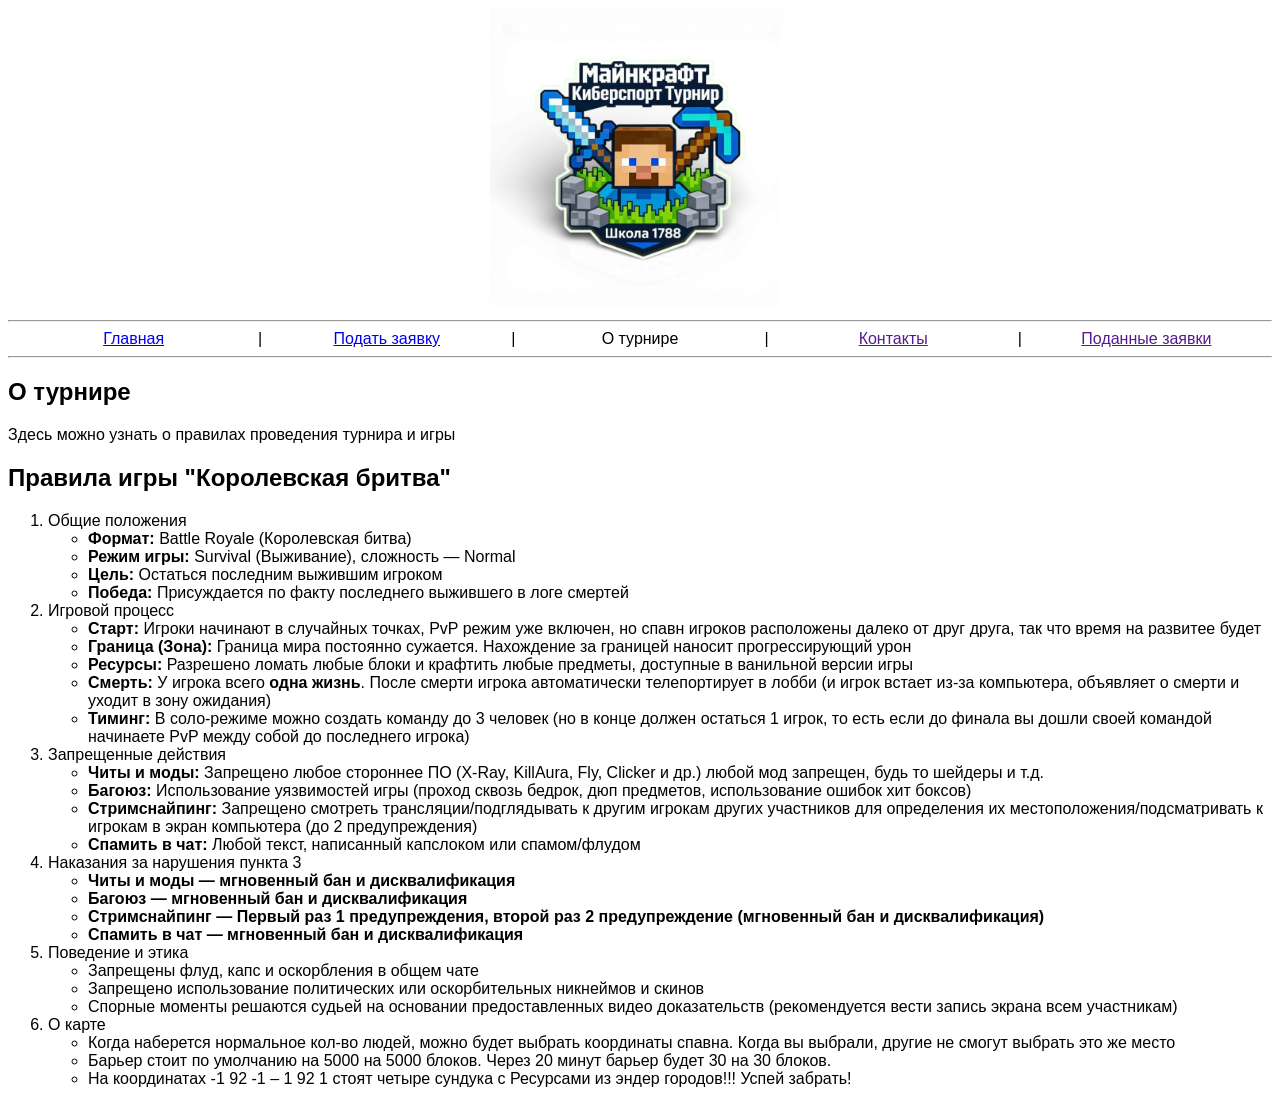
==== about.html @ fa240c8b "Add files via upload" ====
<!DOCTYPE html>
<html lang="ru">
	<head>
		<meta charset="UTF-8">
		<title>О турнире</title>
		<link rel="stylesheet" href="styles.css">
	</head>
	<body>
		<div style="text-align:center;"><img src="logo.png" width="300"></div>
		<hr>
		<nav>
			<a class="other-a" href="index.html">Главная</a> | <a class="other-a" href="register.html">Подать заявку</a> | <a class="other-a">О турнире</a> | <a class="other-a" href="">Контакты</a> | <a class="other-a" href="">Поданные заявки</a>
		</nav>
		<hr>
		<section>
			<h1>О турнире</h1>
			<p>Здесь можно узнать о правилах проведения турнира и игры</p>
			<h2>Правила игры "Королевская бритва"</h2>
			<ol>
				<li>Общие положения</li>
				<ul>
					<li><b>Формат: </b>Battle Royale (Королевская битва)</li>
					<li><b>Режим игры: </b>Survival (Выживание), сложность &mdash; Normal</li>
					<li><b>Цель: </b>Остаться последним выжившим игроком</li>
					<li><b>Победа: </b>Присуждается по факту последнего выжившего в логе смертей</li>
				</ul>
				<li>Игровой процесс</li>
				<ul>
					<li><b>Старт:</b> Игроки начинают в случайных точках, PvP режим уже включен, но спавн игроков расположены далеко от друг друга, так что время на развитее будет</li>
					<li><b>Граница (Зона):</b> Граница мира постоянно сужается. Нахождение за границей наносит прогрессирующий урон</li>
					<li><b>Ресурсы:</b> Разрешено ломать любые блоки и крафтить любые предметы, доступные в ванильной версии игры</li>
					<li><b>Смерть:</b> У игрока всего <b>одна жизнь</b>. После смерти игрока автоматически телепортирует в лобби (и игрок встает из-за компьютера, объявляет о смерти и уходит в зону ожидания)</li>
					<li><b>Тиминг:</b> В соло-режиме можно создать команду до 3 человек (но в конце должен остаться 1 игрок, то есть если до финала вы дошли своей командой начинаете PvP между собой до последнего игрока)</li>
				</ul>
				<li>Запрещенные действия</li>
				<ul>
					<li><b>Читы и моды: </b>Запрещено любое стороннее ПО (X-Ray, KillAura, Fly, Clicker и др.) любой мод запрещен, будь то шейдеры и т.д.</li>
					<li><b>Багоюз: </b>Использование уязвимостей игры (проход сквозь бедрок, дюп предметов, использование ошибок хит боксов)</li>
					<li><b>Стримснайпинг: </b>Запрещено смотреть трансляции/подглядывать к другим игрокам других участников для определения их местоположения/подсматривать к игрокам в экран компьютера (до 2 предупреждения)</li>
					<li><b>Спамить в чат: </b>Любой текст, написанный капслоком или спамом/флудом</li>
				</ul>
				<li>Наказания за нарушения пункта 3</li>
				<ul>
					<li><b>Читы и моды &mdash; мгновенный бан и дисквалификация</b></li>
					<li><b>Багоюз &mdash; мгновенный бан и дисквалификация</b></li>
					<li><b>Стримснайпинг &mdash; Первый раз 1 предупреждения, второй раз 2 предупреждение (мгновенный бан и дисквалификация)</b></li>
					<li><b>Спамить в чат &mdash; мгновенный бан и дисквалификация</b></li>
				</ul>
				<li>Поведение и этика</li>
				<ul>
					<li>Запрещены флуд, капс и оскорбления в общем чате</li>
					<li>Запрещено использование политических или оскорбительных никнеймов и скинов</li>
					<li>Спорные моменты решаются судьей на основании предоставленных видео доказательств (рекомендуется вести запись экрана всем участникам)</li>
				</ul>
				<li>О карте</li>
				<ul>
					<li>Когда наберется нормальное кол-во людей, можно будет выбрать координаты спавна. Когда вы выбрали, другие не смогут выбрать это же место</li>
					<li>Барьер стоит по умолчанию на 5000 на 5000 блоков. Через 20 минут барьер будет 30 на 30 блоков.</li>
					<li>На координатах -1 92 -1 &ndash; 1 92 1 стоят четыре сундука с Ресурсами из эндер городов!!! Успей забрать!</li>
				</ul>
			</ol>
		</section>
	</body>
</html>
---- styles.css ----
* {
	/*border: 1px solid;*/
	font-family: Arial;
}
			
nav {
	text-align: center;
}
.other-a {
	display: inline-block;
	width: 19%;
}
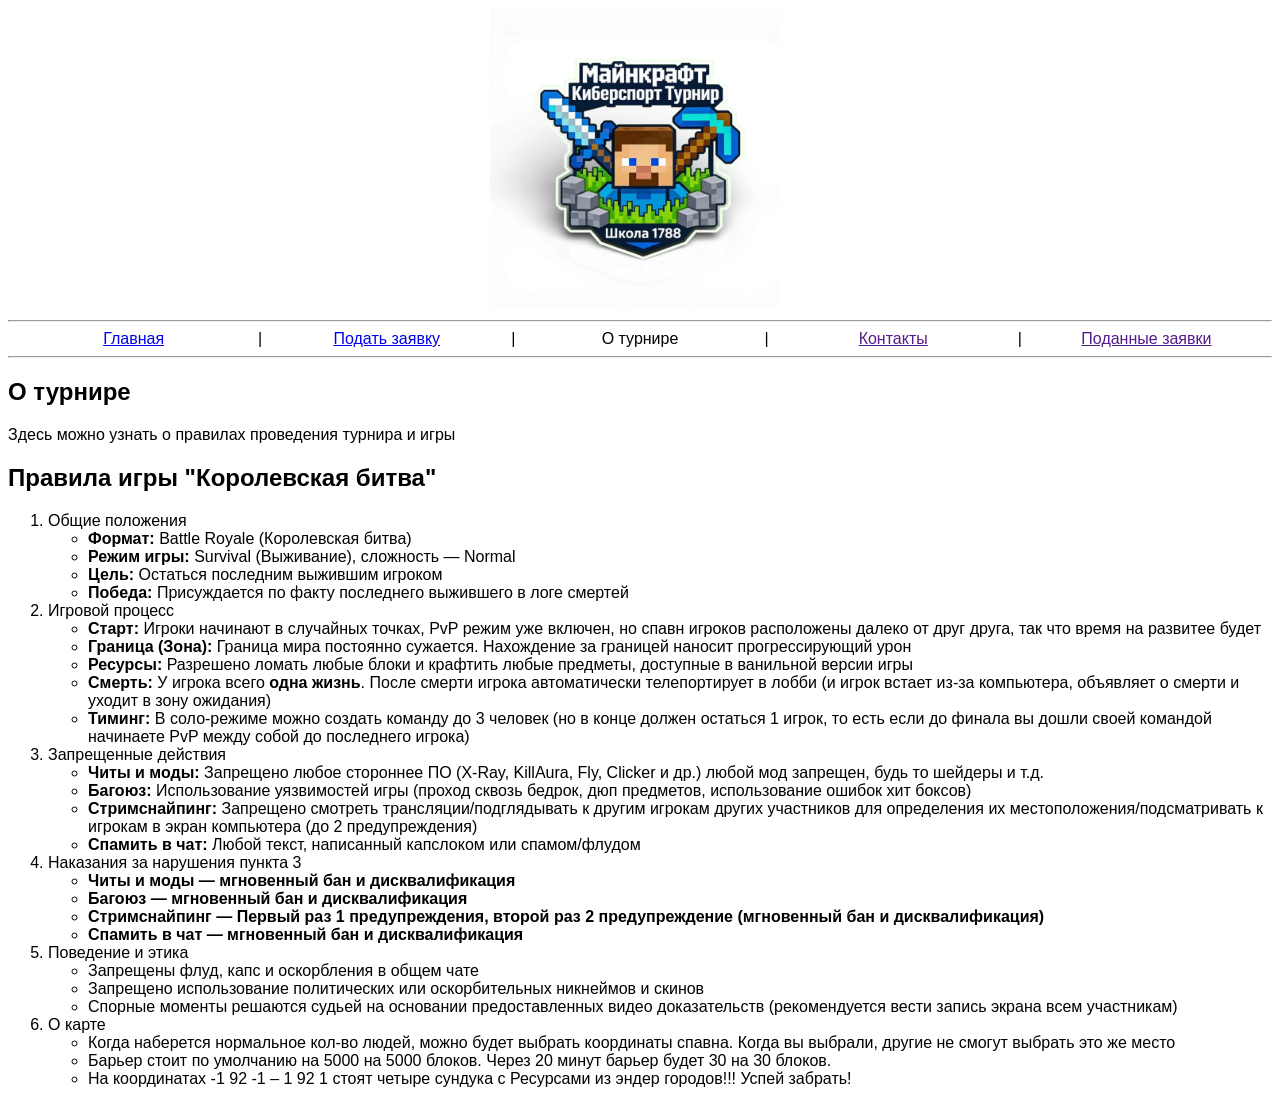
==== commit 807748d4: "Add files via upload" ====
--- a/about.html
+++ b/about.html
@@ -15,7 +15,7 @@
 		<section>
 			<h1>О турнире</h1>
 			<p>Здесь можно узнать о правилах проведения турнира и игры</p>
-			<h2>Правила игры "Королевская бритва"</h2>
+			<h2>Правила игры "Королевская битва"</h2>
 			<ol>
 				<li>Общие положения</li>
 				<ul>
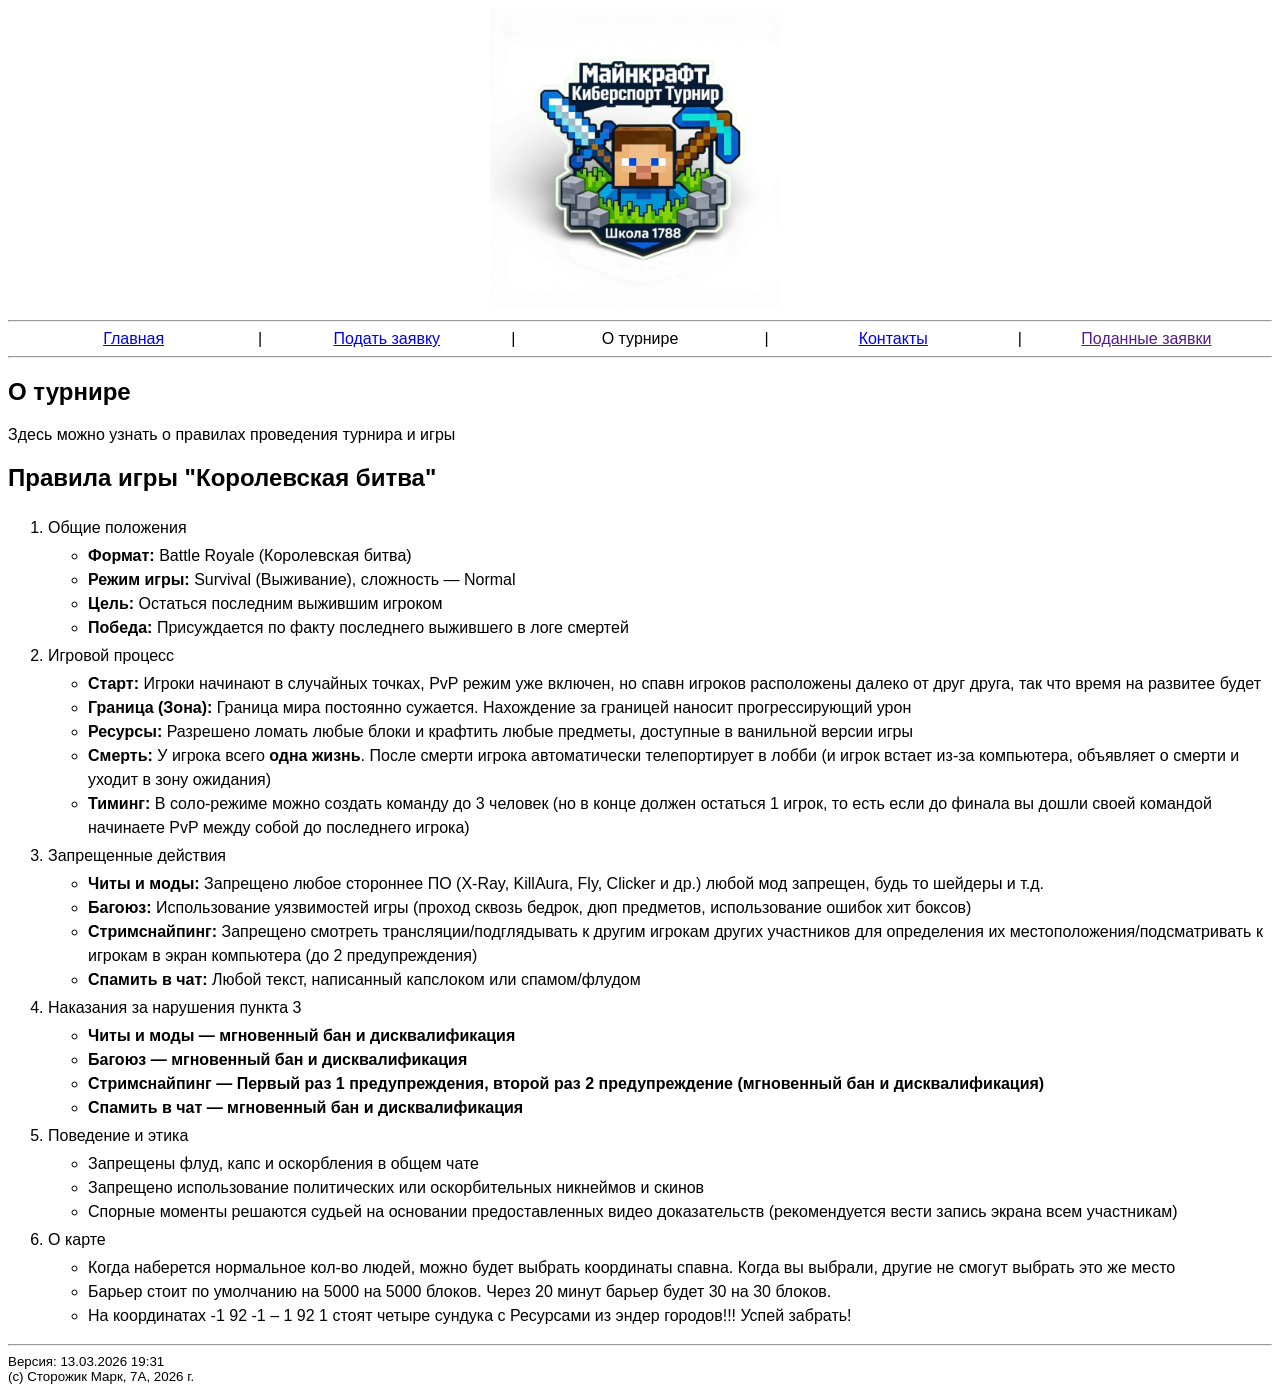
==== commit 76e2179a: "Add files via upload" ====
--- a/about.html
+++ b/about.html
@@ -4,12 +4,20 @@
 		<meta charset="UTF-8">
 		<title>О турнире</title>
 		<link rel="stylesheet" href="styles.css">
+		<style>
+			ol li {
+				line-height: 2.0;
+			}
+			ul li {
+				line-height: 1.5;
+			}
+		</style>
 	</head>
 	<body>
 		<div style="text-align:center;"><img src="logo.png" width="300"></div>
 		<hr>
 		<nav>
-			<a class="other-a" href="index.html">Главная</a> | <a class="other-a" href="register.html">Подать заявку</a> | <a class="other-a">О турнире</a> | <a class="other-a" href="">Контакты</a> | <a class="other-a" href="">Поданные заявки</a>
+			<a class="other-a" href="index.html">Главная</a> | <a class="other-a" href="register.html">Подать заявку</a> | <a class="other-a">О турнире</a> | <a class="other-a" href="contacts.html">Контакты</a> | <a class="other-a" href="">Поданные заявки</a>
 		</nav>
 		<hr>
 		<section>
@@ -60,5 +68,10 @@
 				</ul>
 			</ol>
 		</section>
+		<hr>
+		<footer>
+			Версия: 13.03.2026 19:31<br>
+			(c) Сторожик Марк, 7А, 2026 г.
+		</footer>
 	</body>
 </html>
--- a/styles.css
+++ b/styles.css
@@ -10,4 +10,7 @@
 	display: inline-block;
 	width: 19%;
 }
+footer {
+	font-size: 10pt;
+}
 
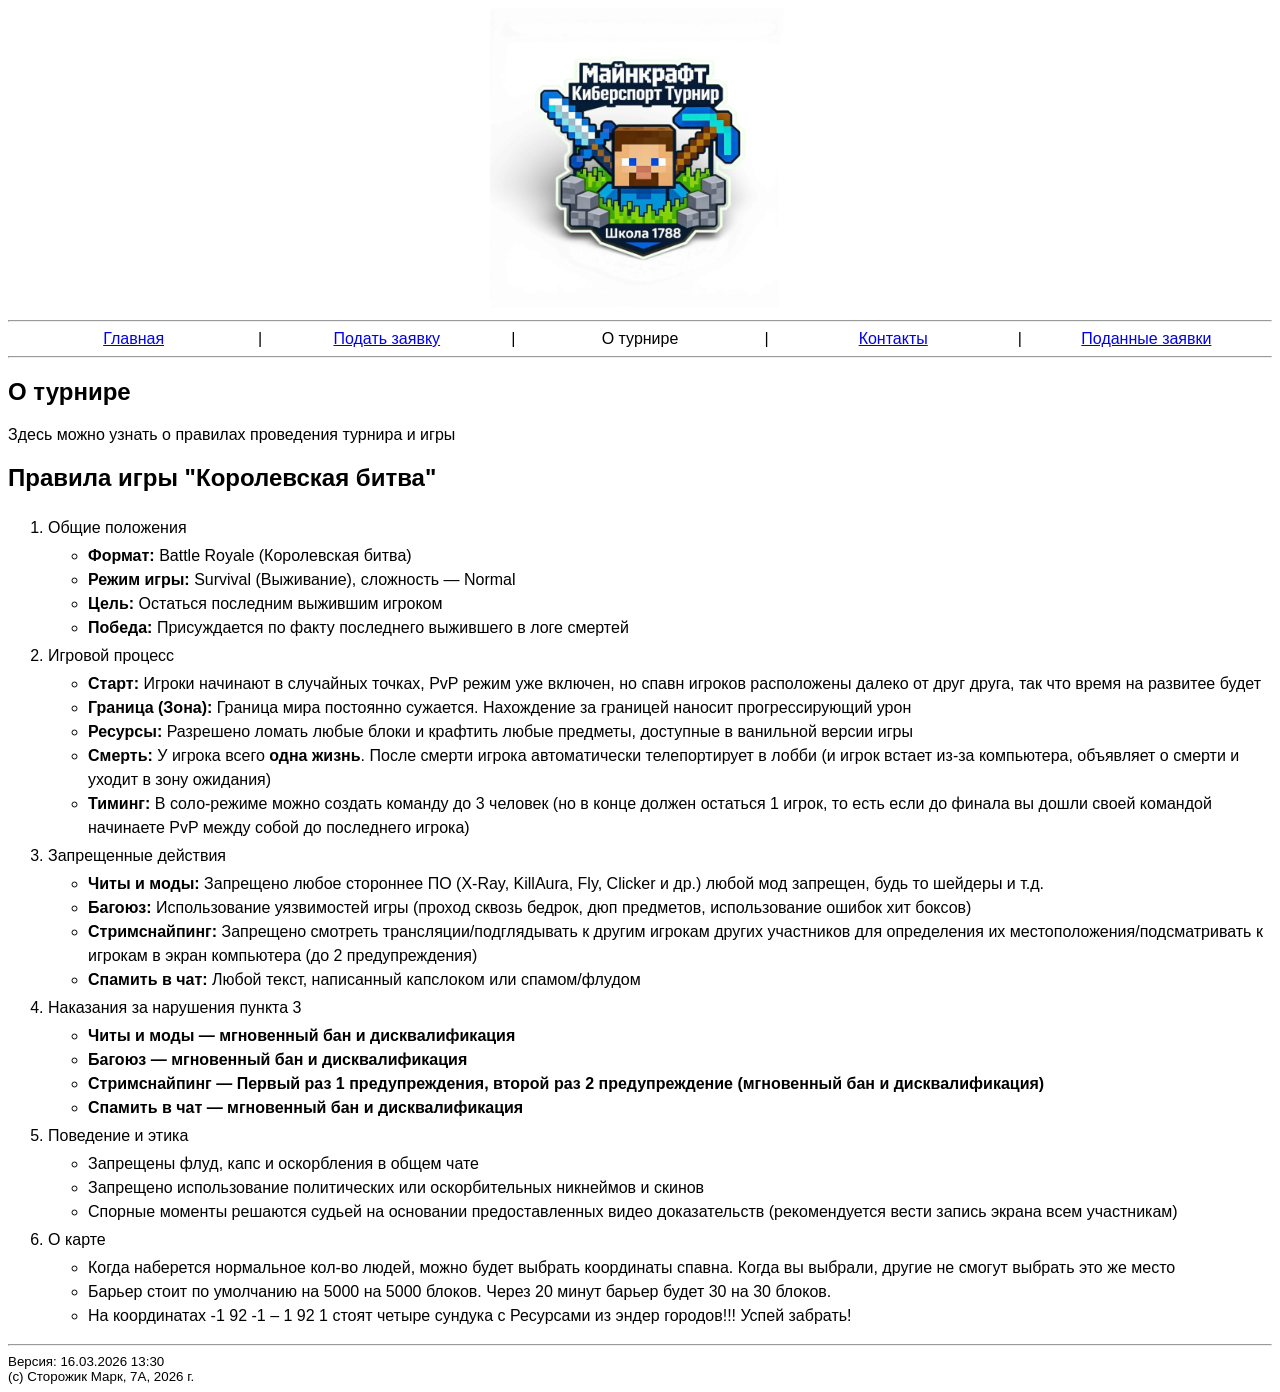
==== commit 916dcb60: "Add files via upload" ====
--- a/about.html
+++ b/about.html
@@ -17,7 +17,7 @@
 		<div style="text-align:center;"><img src="logo.png" width="300"></div>
 		<hr>
 		<nav>
-			<a class="other-a" href="index.html">Главная</a> | <a class="other-a" href="register.html">Подать заявку</a> | <a class="other-a">О турнире</a> | <a class="other-a" href="contacts.html">Контакты</a> | <a class="other-a" href="">Поданные заявки</a>
+			<a class="other-a" href="index.html">Главная</a> | <a class="other-a" href="register.html">Подать заявку</a> | <a class="other-a">О турнире</a> | <a class="other-a" href="contacts.html">Контакты</a> | <a class="other-a" href="zayavki.html">Поданные заявки</a>
 		</nav>
 		<hr>
 		<section>
@@ -70,7 +70,7 @@
 		</section>
 		<hr>
 		<footer>
-			Версия: 13.03.2026 19:31<br>
+			Версия: 16.03.2026 13:30<br>
 			(c) Сторожик Марк, 7А, 2026 г.
 		</footer>
 	</body>
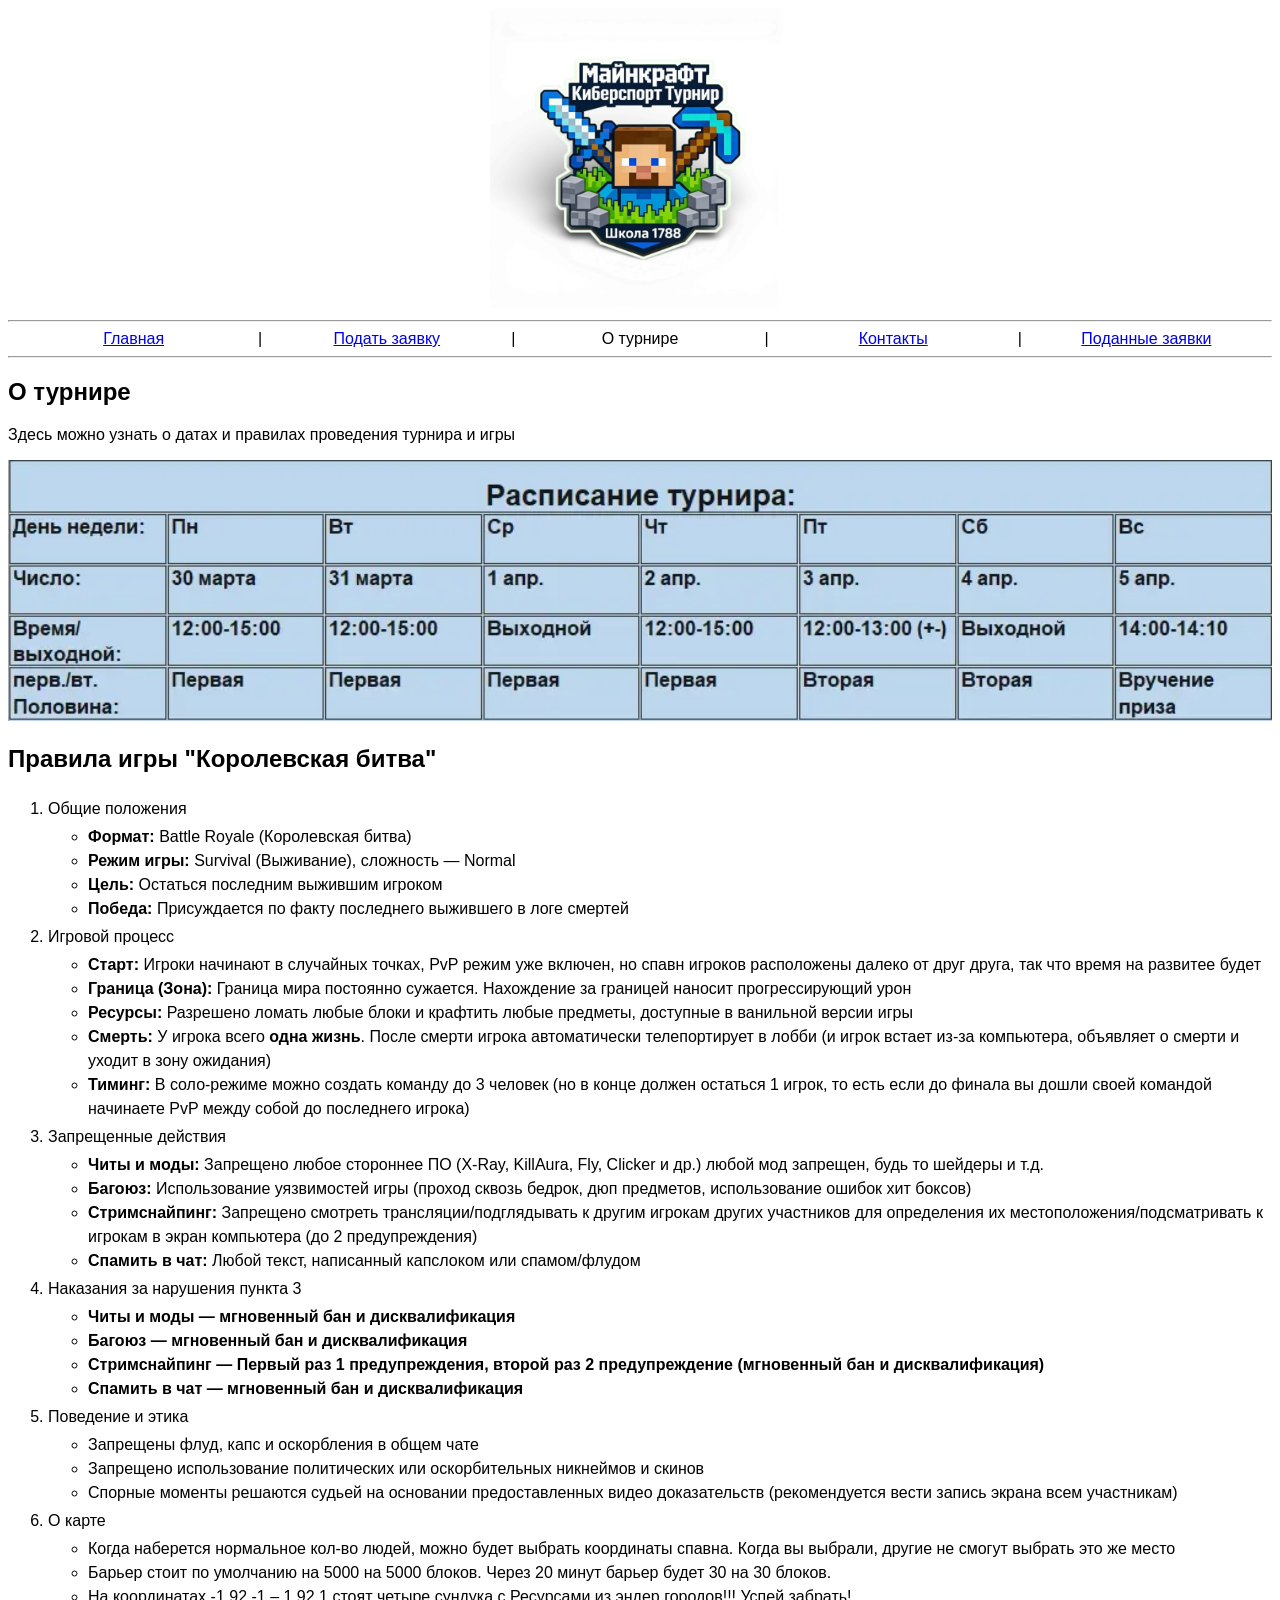
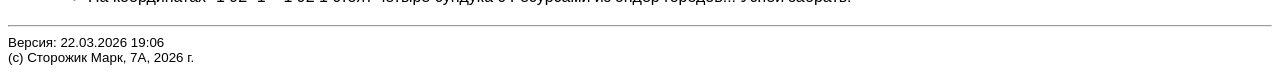
==== commit dba25495: "Add files via upload" ====
--- a/about.html
+++ b/about.html
@@ -22,7 +22,8 @@
 		<hr>
 		<section>
 			<h1>О турнире</h1>
-			<p>Здесь можно узнать о правилах проведения турнира и игры</p>
+			<p>Здесь можно узнать о датах и правилах проведения турнира и игры</p>
+			<img src="attachment.png" width="100%">
 			<h2>Правила игры "Королевская битва"</h2>
 			<ol>
 				<li>Общие положения</li>
@@ -70,7 +71,7 @@
 		</section>
 		<hr>
 		<footer>
-			Версия: 16.03.2026 13:30<br>
+			Версия: 22.03.2026 19:06<br>
 			(c) Сторожик Марк, 7А, 2026 г.
 		</footer>
 	</body>
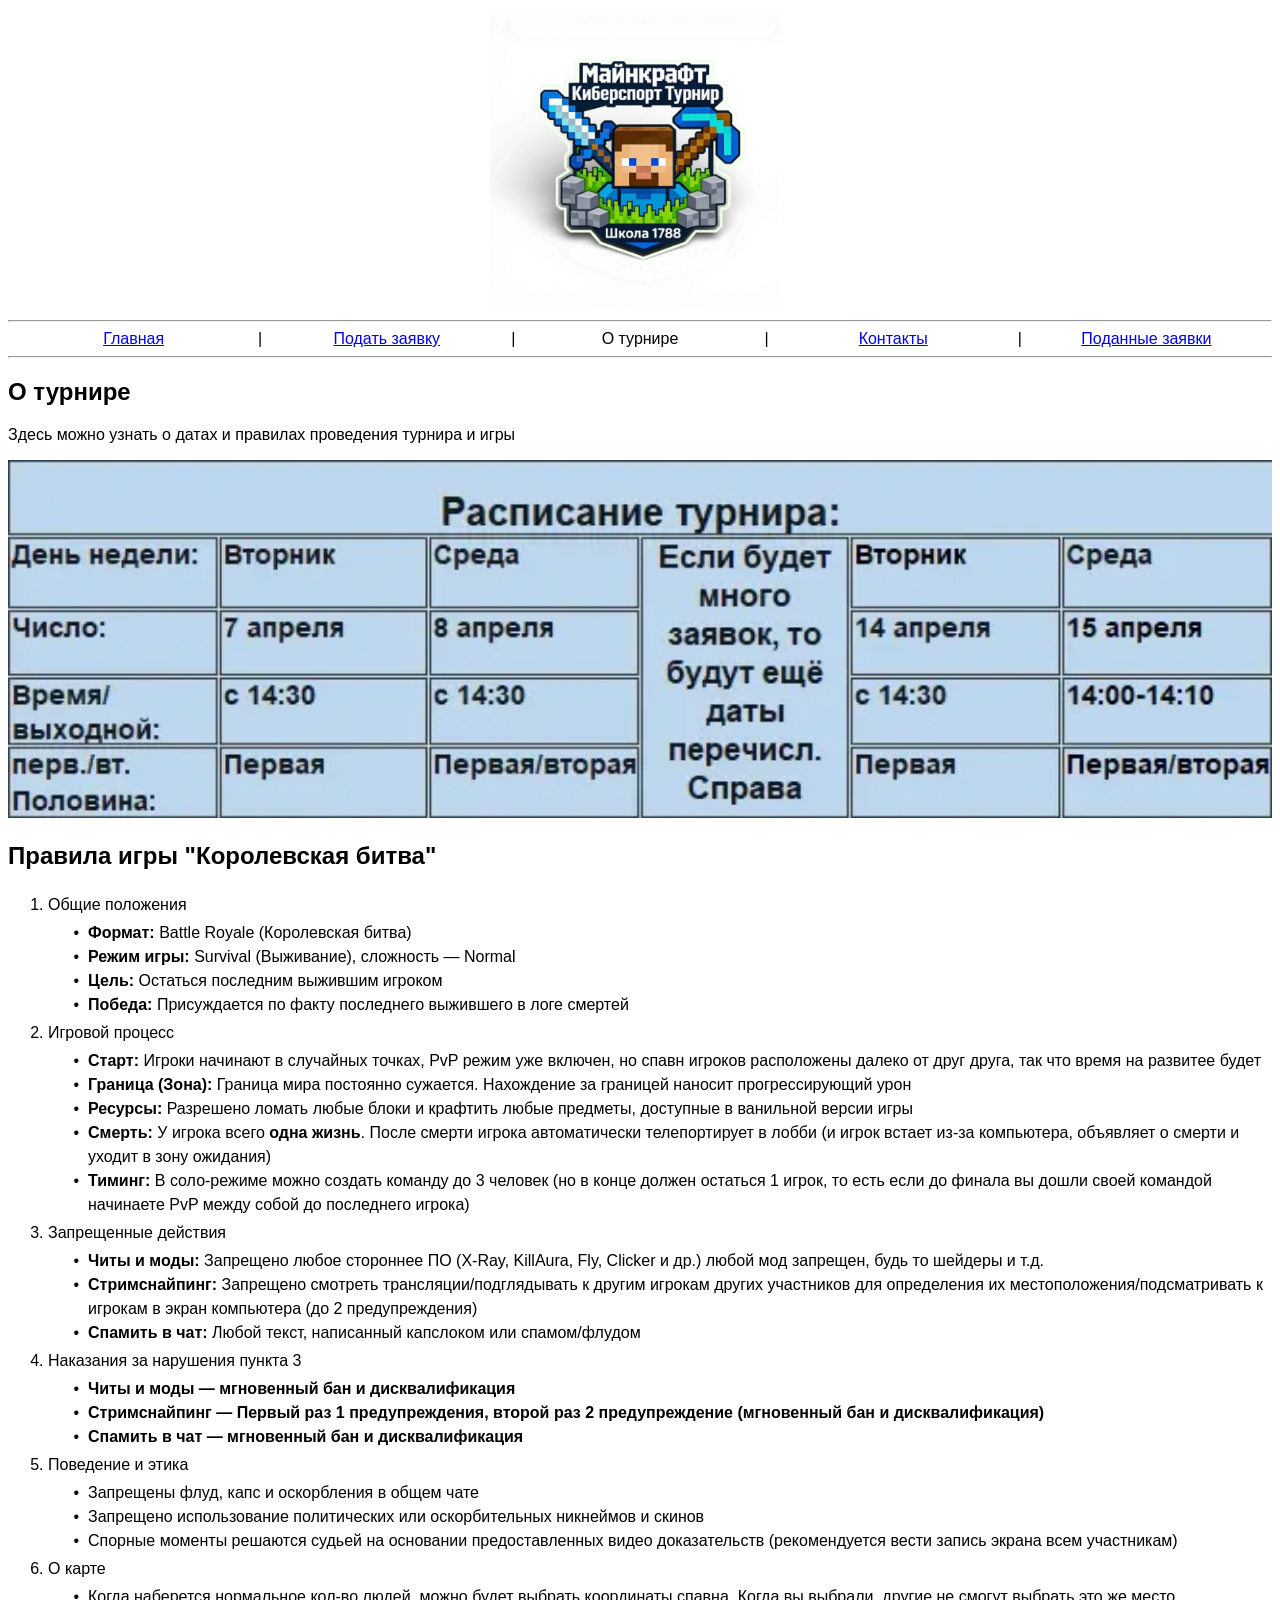
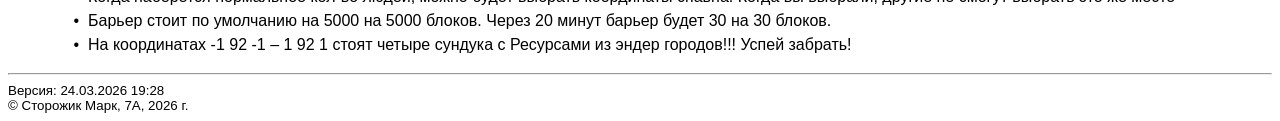
==== commit 863f6330: "Add files via upload" ====
--- a/about.html
+++ b/about.html
@@ -10,6 +10,9 @@
 			}
 			ul li {
 				line-height: 1.5;
+			}
+			ul li::marker {
+				content: "•  ";
 			}
 		</style>
 	</head>
@@ -44,14 +47,12 @@
 				<li>Запрещенные действия</li>
 				<ul>
 					<li><b>Читы и моды: </b>Запрещено любое стороннее ПО (X-Ray, KillAura, Fly, Clicker и др.) любой мод запрещен, будь то шейдеры и т.д.</li>
-					<li><b>Багоюз: </b>Использование уязвимостей игры (проход сквозь бедрок, дюп предметов, использование ошибок хит боксов)</li>
 					<li><b>Стримснайпинг: </b>Запрещено смотреть трансляции/подглядывать к другим игрокам других участников для определения их местоположения/подсматривать к игрокам в экран компьютера (до 2 предупреждения)</li>
 					<li><b>Спамить в чат: </b>Любой текст, написанный капслоком или спамом/флудом</li>
 				</ul>
 				<li>Наказания за нарушения пункта 3</li>
 				<ul>
 					<li><b>Читы и моды &mdash; мгновенный бан и дисквалификация</b></li>
-					<li><b>Багоюз &mdash; мгновенный бан и дисквалификация</b></li>
 					<li><b>Стримснайпинг &mdash; Первый раз 1 предупреждения, второй раз 2 предупреждение (мгновенный бан и дисквалификация)</b></li>
 					<li><b>Спамить в чат &mdash; мгновенный бан и дисквалификация</b></li>
 				</ul>
@@ -71,8 +72,8 @@
 		</section>
 		<hr>
 		<footer>
-			Версия: 22.03.2026 19:06<br>
-			(c) Сторожик Марк, 7А, 2026 г.
+			Версия: 24.03.2026 19:28<br>
+			© Сторожик Марк, 7А, 2026 г.
 		</footer>
 	</body>
 </html>
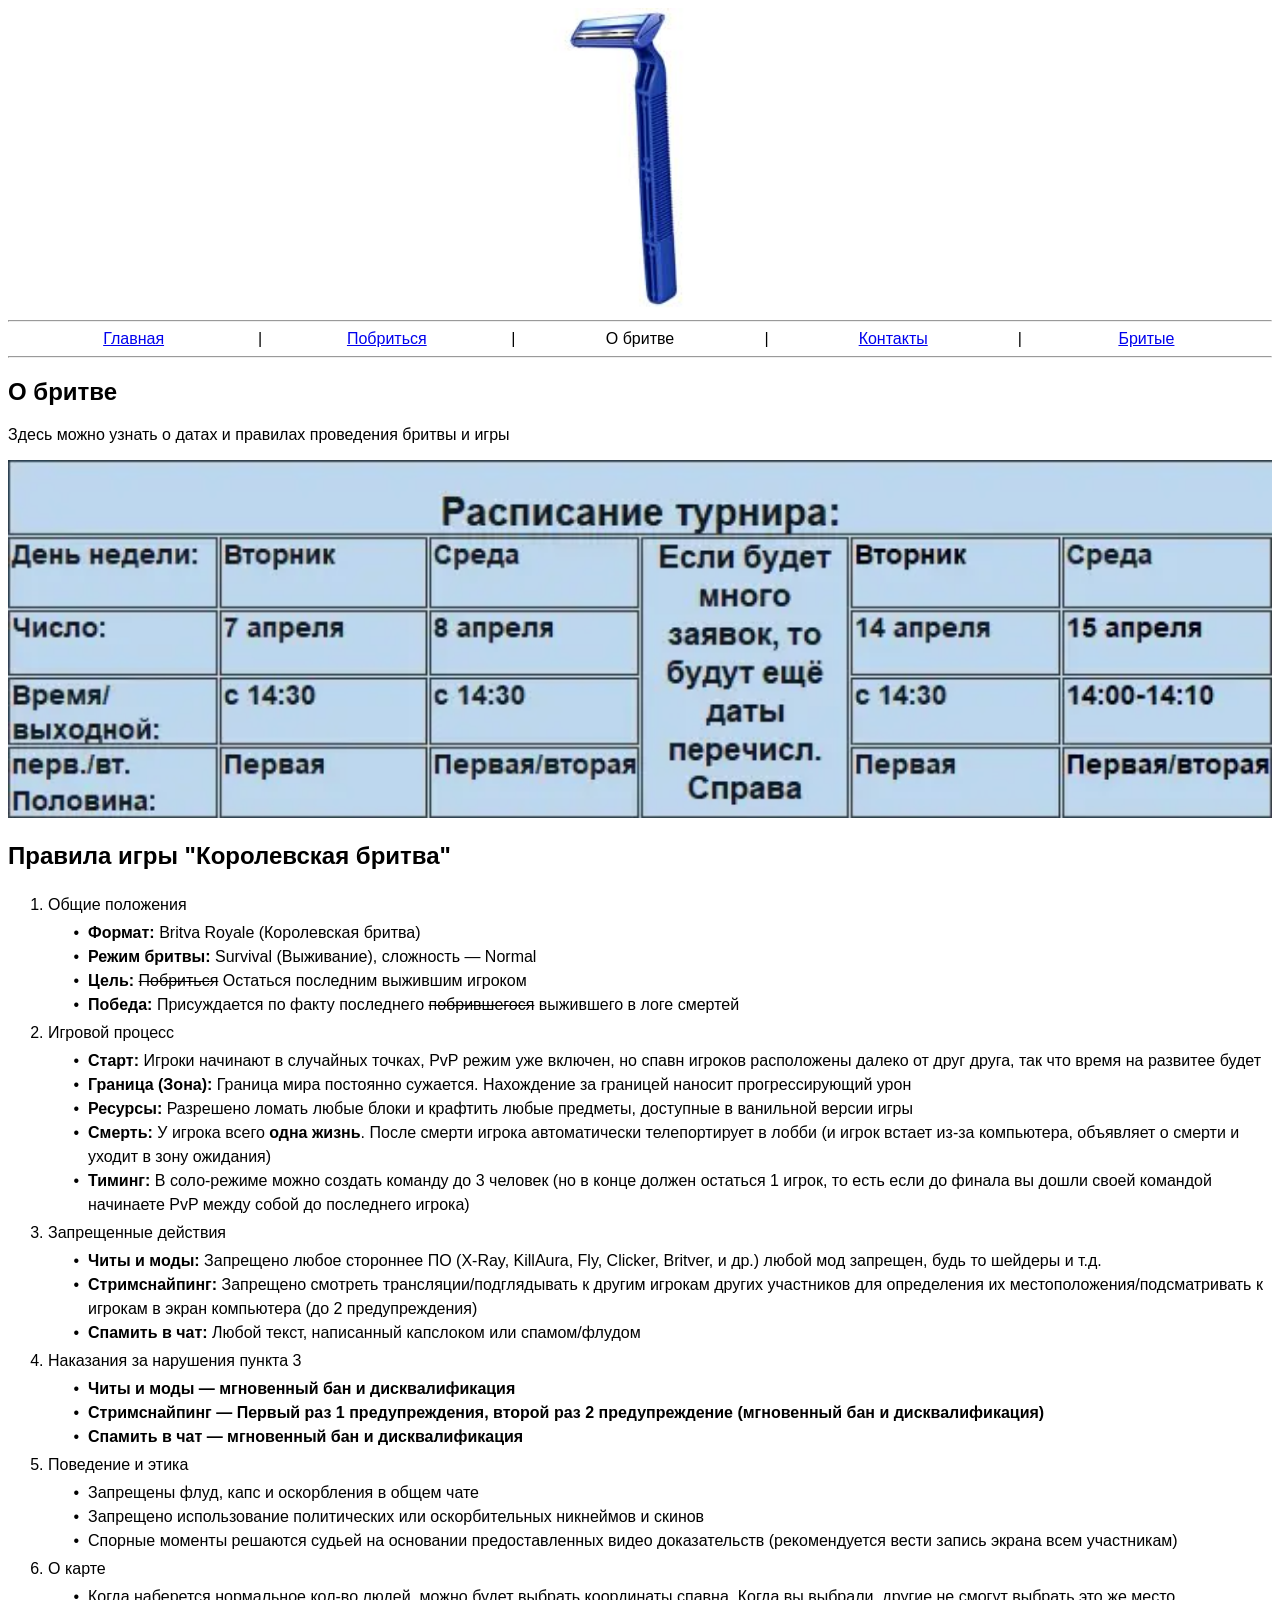
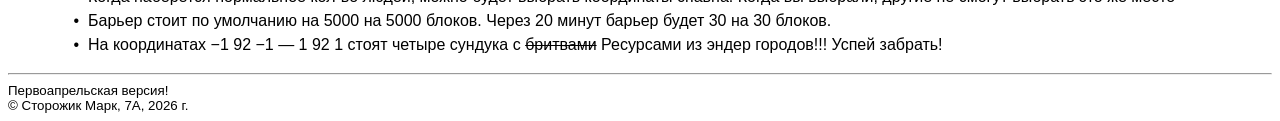
==== commit 7def5dac: "Add files via upload" ====
--- a/about.html
+++ b/about.html
@@ -20,21 +20,21 @@
 		<div style="text-align:center;"><img src="logo.png" width="300"></div>
 		<hr>
 		<nav>
-			<a class="other-a" href="index.html">Главная</a> | <a class="other-a" href="register.html">Подать заявку</a> | <a class="other-a">О турнире</a> | <a class="other-a" href="contacts.html">Контакты</a> | <a class="other-a" href="zayavki.html">Поданные заявки</a>
+			<a class="other-a" href="index.html">Главная</a> | <a class="other-a" href="register.html">Побриться</a> | <a class="other-a">О бритве</a> | <a class="other-a" href="contacts.html">Контакты</a> | <a class="other-a" href="zayavki.html">Бритые</a>
 		</nav>
 		<hr>
 		<section>
-			<h1>О турнире</h1>
-			<p>Здесь можно узнать о датах и правилах проведения турнира и игры</p>
+			<h1>О бритве</h1>
+			<p>Здесь можно узнать о датах и правилах проведения бритвы и игры</p>
 			<img src="attachment.png" width="100%">
-			<h2>Правила игры "Королевская битва"</h2>
+			<h2>Правила игры "Королевская бритва"</h2>
 			<ol>
 				<li>Общие положения</li>
 				<ul>
-					<li><b>Формат: </b>Battle Royale (Королевская битва)</li>
-					<li><b>Режим игры: </b>Survival (Выживание), сложность &mdash; Normal</li>
-					<li><b>Цель: </b>Остаться последним выжившим игроком</li>
-					<li><b>Победа: </b>Присуждается по факту последнего выжившего в логе смертей</li>
+					<li><b>Формат: </b>Britva Royale (Королевская бритва)</li>
+					<li><b>Режим бритвы: </b>Survival (Выживание), сложность &mdash; Normal</li>
+					<li><b>Цель: </b><s>Побриться</s> Остаться последним выжившим игроком</li>
+					<li><b>Победа: </b>Присуждается по факту последнего <s>побрившегося</s> выжившего в логе смертей</li>
 				</ul>
 				<li>Игровой процесс</li>
 				<ul>
@@ -46,7 +46,7 @@
 				</ul>
 				<li>Запрещенные действия</li>
 				<ul>
-					<li><b>Читы и моды: </b>Запрещено любое стороннее ПО (X-Ray, KillAura, Fly, Clicker и др.) любой мод запрещен, будь то шейдеры и т.д.</li>
+					<li><b>Читы и моды: </b>Запрещено любое стороннее ПО (X-Ray, KillAura, Fly, Clicker, Britver, и др.) любой мод запрещен, будь то шейдеры и т.д.</li>
 					<li><b>Стримснайпинг: </b>Запрещено смотреть трансляции/подглядывать к другим игрокам других участников для определения их местоположения/подсматривать к игрокам в экран компьютера (до 2 предупреждения)</li>
 					<li><b>Спамить в чат: </b>Любой текст, написанный капслоком или спамом/флудом</li>
 				</ul>
@@ -66,13 +66,13 @@
 				<ul>
 					<li>Когда наберется нормальное кол-во людей, можно будет выбрать координаты спавна. Когда вы выбрали, другие не смогут выбрать это же место</li>
 					<li>Барьер стоит по умолчанию на 5000 на 5000 блоков. Через 20 минут барьер будет 30 на 30 блоков.</li>
-					<li>На координатах -1 92 -1 &ndash; 1 92 1 стоят четыре сундука с Ресурсами из эндер городов!!! Успей забрать!</li>
+					<li>На координатах &minus;1 92 &minus;1 &mdash; 1 92 1 стоят четыре сундука с <s>бритвами</s> Ресурсами из эндер городов!!! Успей забрать!</li>
 				</ul>
 			</ol>
 		</section>
 		<hr>
 		<footer>
-			Версия: 24.03.2026 19:28<br>
+			Первоапрельская версия!<br>
 			© Сторожик Марк, 7А, 2026 г.
 		</footer>
 	</body>
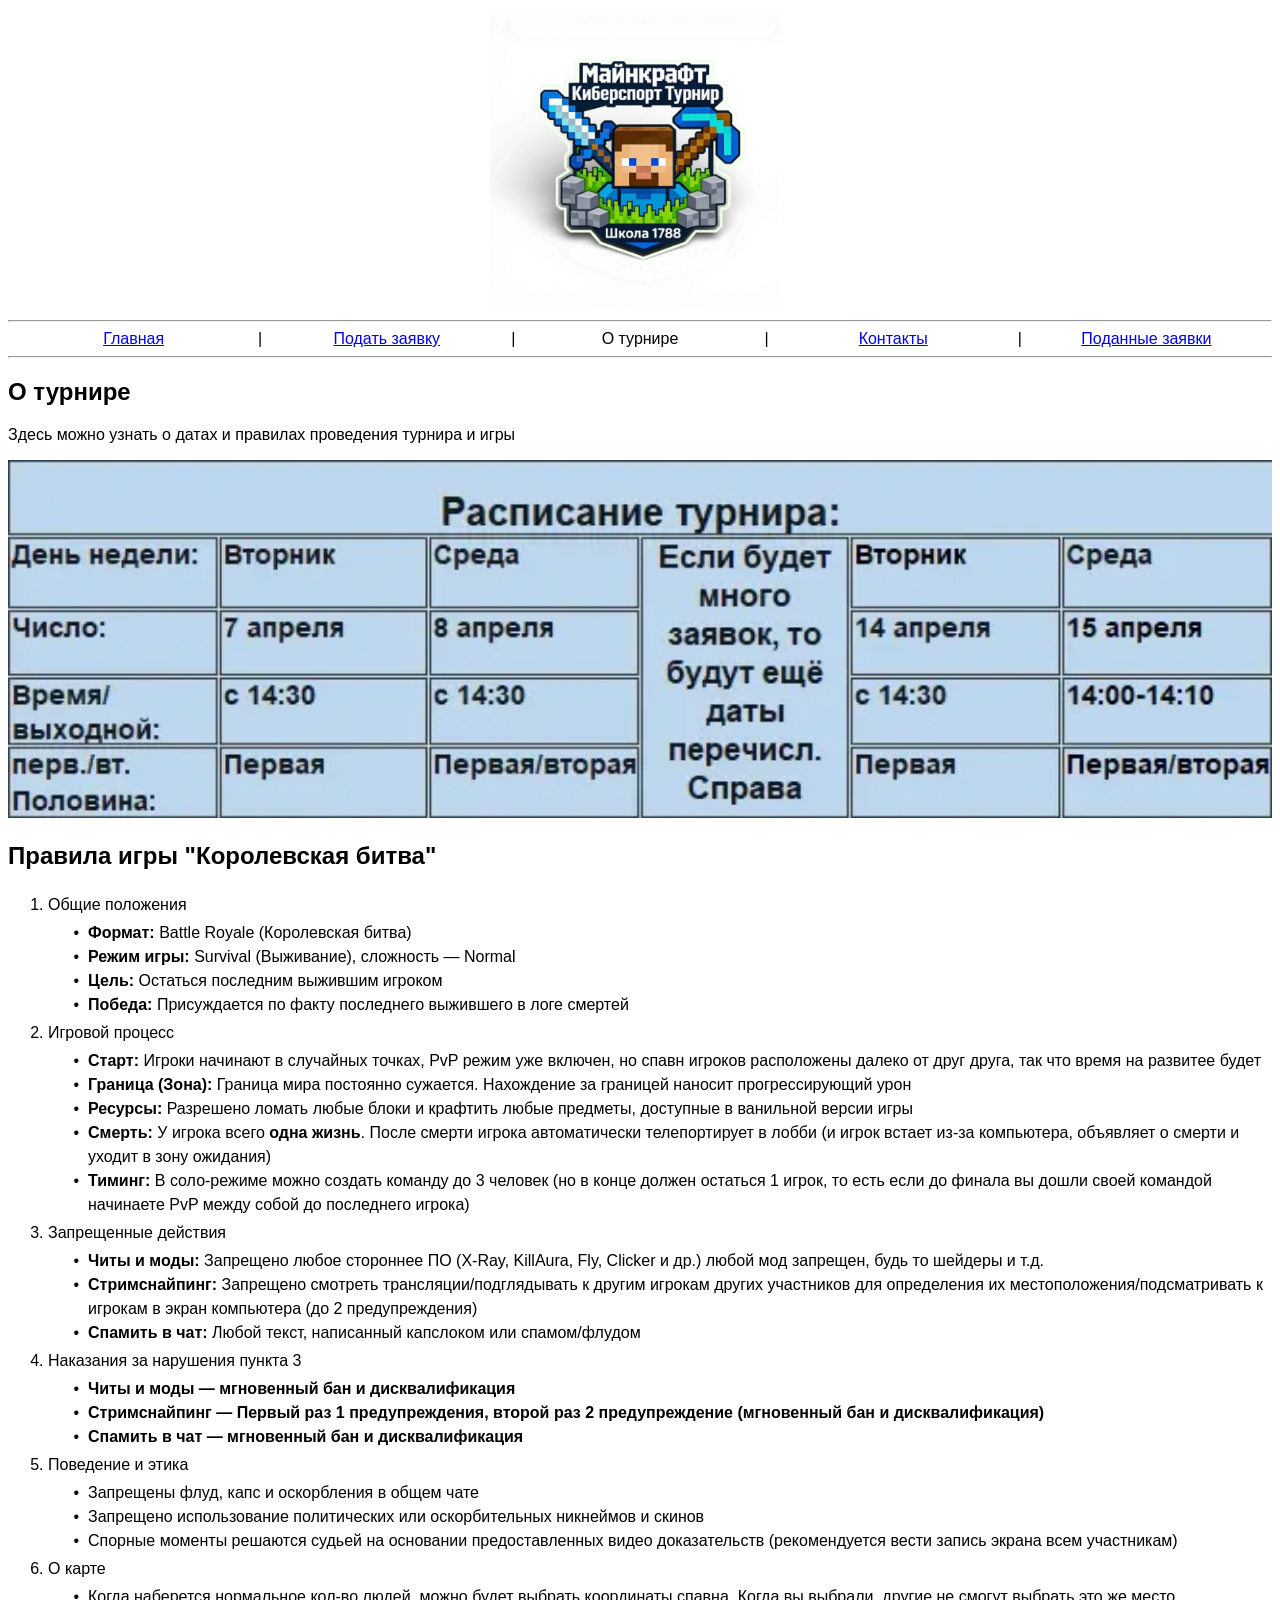
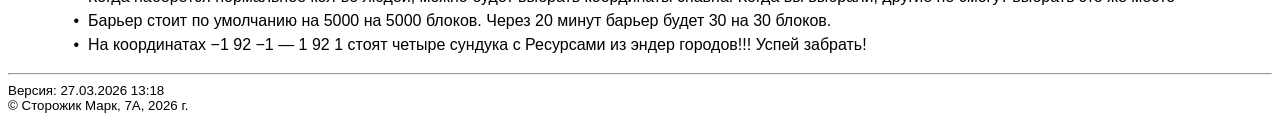
==== commit 04bc3a67: "Add files via upload" ====
--- a/about.html
+++ b/about.html
@@ -20,21 +20,21 @@
 		<div style="text-align:center;"><img src="logo.png" width="300"></div>
 		<hr>
 		<nav>
-			<a class="other-a" href="index.html">Главная</a> | <a class="other-a" href="register.html">Побриться</a> | <a class="other-a">О бритве</a> | <a class="other-a" href="contacts.html">Контакты</a> | <a class="other-a" href="zayavki.html">Бритые</a>
+			<a class="other-a" href="index.html">Главная</a> | <a class="other-a" href="register.html">Подать заявку</a> | <a class="other-a">О турнире</a> | <a class="other-a" href="contacts.html">Контакты</a> | <a class="other-a" href="zayavki.html">Поданные заявки</a>
 		</nav>
 		<hr>
 		<section>
-			<h1>О бритве</h1>
-			<p>Здесь можно узнать о датах и правилах проведения бритвы и игры</p>
+			<h1>О турнире</h1>
+			<p>Здесь можно узнать о датах и правилах проведения турнира и игры</p>
 			<img src="attachment.png" width="100%">
-			<h2>Правила игры "Королевская бритва"</h2>
+			<h2>Правила игры "Королевская битва"</h2>
 			<ol>
 				<li>Общие положения</li>
 				<ul>
-					<li><b>Формат: </b>Britva Royale (Королевская бритва)</li>
-					<li><b>Режим бритвы: </b>Survival (Выживание), сложность &mdash; Normal</li>
-					<li><b>Цель: </b><s>Побриться</s> Остаться последним выжившим игроком</li>
-					<li><b>Победа: </b>Присуждается по факту последнего <s>побрившегося</s> выжившего в логе смертей</li>
+					<li><b>Формат: </b>Battle Royale (Королевская битва)</li>
+					<li><b>Режим игры: </b>Survival (Выживание), сложность &mdash; Normal</li>
+					<li><b>Цель: </b>Остаться последним выжившим игроком</li>
+					<li><b>Победа: </b>Присуждается по факту последнего выжившего в логе смертей</li>
 				</ul>
 				<li>Игровой процесс</li>
 				<ul>
@@ -46,7 +46,7 @@
 				</ul>
 				<li>Запрещенные действия</li>
 				<ul>
-					<li><b>Читы и моды: </b>Запрещено любое стороннее ПО (X-Ray, KillAura, Fly, Clicker, Britver, и др.) любой мод запрещен, будь то шейдеры и т.д.</li>
+					<li><b>Читы и моды: </b>Запрещено любое стороннее ПО (X-Ray, KillAura, Fly, Clicker и др.) любой мод запрещен, будь то шейдеры и т.д.</li>
 					<li><b>Стримснайпинг: </b>Запрещено смотреть трансляции/подглядывать к другим игрокам других участников для определения их местоположения/подсматривать к игрокам в экран компьютера (до 2 предупреждения)</li>
 					<li><b>Спамить в чат: </b>Любой текст, написанный капслоком или спамом/флудом</li>
 				</ul>
@@ -66,13 +66,13 @@
 				<ul>
 					<li>Когда наберется нормальное кол-во людей, можно будет выбрать координаты спавна. Когда вы выбрали, другие не смогут выбрать это же место</li>
 					<li>Барьер стоит по умолчанию на 5000 на 5000 блоков. Через 20 минут барьер будет 30 на 30 блоков.</li>
-					<li>На координатах &minus;1 92 &minus;1 &mdash; 1 92 1 стоят четыре сундука с <s>бритвами</s> Ресурсами из эндер городов!!! Успей забрать!</li>
+					<li>На координатах &minus;1 92 &minus;1 &mdash; 1 92 1 стоят четыре сундука с Ресурсами из эндер городов!!! Успей забрать!</li>
 				</ul>
 			</ol>
 		</section>
 		<hr>
 		<footer>
-			Первоапрельская версия!<br>
+			Версия: 27.03.2026 13:18<br>
 			© Сторожик Марк, 7А, 2026 г.
 		</footer>
 	</body>
